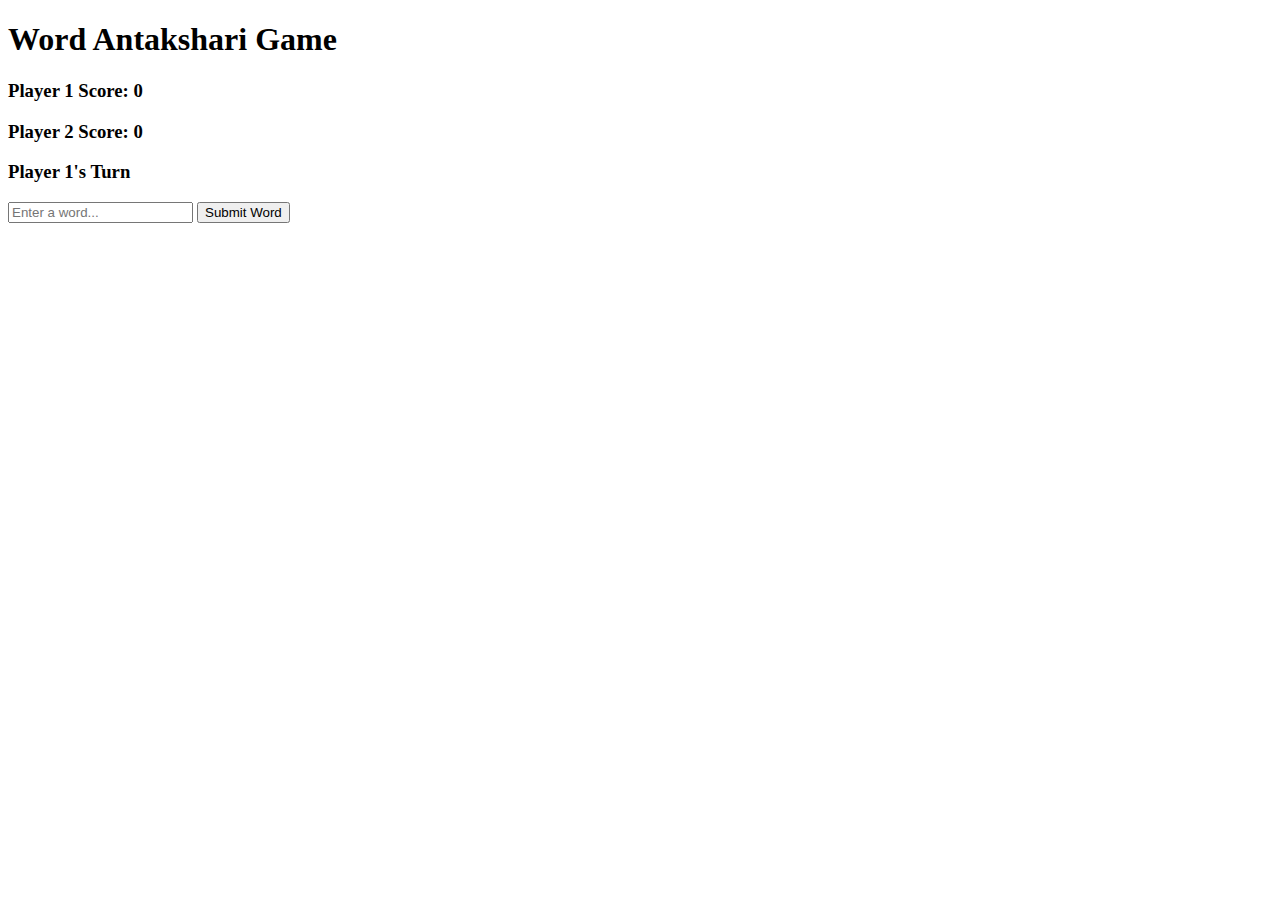
==== public/index.html @ d8b521cb "Create index.html" ====
<!DOCTYPE html>
<html lang="en">
<head>
    <meta charset="UTF-8">
    <meta name="viewport" content="width=device-width, initial-scale=1.0">
    <title>Word Antakshari Game</title>
    <link rel="stylesheet" href="style.css">
</head>
<body>
    <div class="container">
        <h1>Word Antakshari Game</h1>

        <div id="player-scores">
            <h3>Player 1 Score: <span id="player1-score">0</span></h3>
            <h3>Player 2 Score: <span id="player2-score">0</span></h3>
        </div>

        <h3 id="turn-indicator">Player 1's Turn</h3>

        <input type="text" id="word-input" placeholder="Enter a word...">
        <button onclick="playGame()">Submit Word</button>

        <div id="game-result"></div>
    </div>

    <script src="script.js"></script>
</body>
</html>
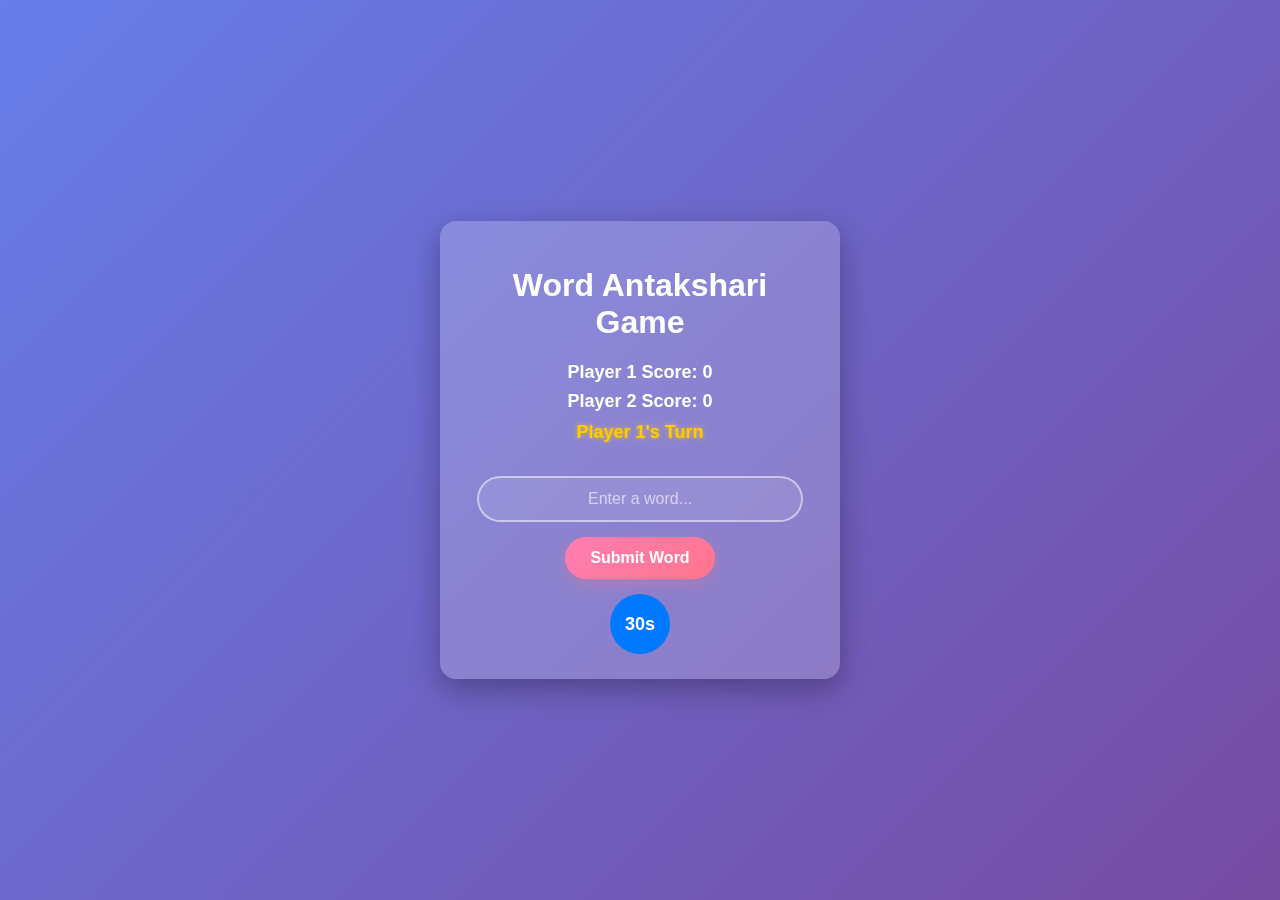
==== commit 135b16ff: "Update index.html" ====
--- a/public/index.html
+++ b/public/index.html
@@ -21,6 +21,13 @@
         <button onclick="playGame()">Submit Word</button>
 
         <div id="game-result"></div>
+
+        <!-- Timer Section -->
+        <div class="timer-container">
+            <div id="timer-circle">
+                <span id="timer-text">30s</span>
+            </div>
+        </div>
     </div>
 
     <script src="script.js"></script>
--- a/public/style.css
+++ b/public/style.css
@@ -0,0 +1,116 @@
+/* ✨ Fancy Background */
+body {
+    font-family: 'Poppins', Arial, sans-serif;
+    display: flex;
+    height: 100vh;
+    justify-content: center;
+    align-items: center;
+    background: linear-gradient(135deg, #667eea, #764ba2); /* Gradient Background */
+    margin: 0;
+}
+
+/* ✨ Glassmorphism Card */
+.container {
+    background: rgba(255, 255, 255, 0.2); /* Semi-transparent */
+    backdrop-filter: blur(10px);
+    -webkit-backdrop-filter: blur(10px);
+    padding: 25px;
+    border-radius: 16px;
+    box-shadow: 0 10px 30px rgba(0, 0, 0, 0.3);
+    text-align: center;
+    width: 350px;
+    color: #fff; /* White text for contrast */
+}
+
+/* ✨ Player Scores */
+#player-scores h3 {
+    margin: 8px 0;
+    font-size: 18px;
+    font-weight: 600;
+}
+
+/* ✨ Turn Indicator */
+#turn-indicator {
+    font-weight: bold;
+    color: #ffcc00;
+    font-size: 18px;
+    margin-top: 10px;
+    text-shadow: 0 0 5px rgba(255, 204, 0, 0.8);
+}
+
+/* ✨ Input Styling */
+#word-input {
+    width: 85%;
+    padding: 12px;
+    margin: 15px 0;
+    border-radius: 25px;
+    border: 2px solid rgba(255, 255, 255, 0.5);
+    background: rgba(255, 255, 255, 0.1);
+    color: #fff;
+    font-size: 16px;
+    text-align: center;
+    outline: none;
+    transition: 0.3s;
+}
+
+#word-input::placeholder {
+    color: rgba(255, 255, 255, 0.6);
+}
+
+#word-input:focus {
+    border-color: #ffcc00;
+    box-shadow: 0 0 10px rgba(255, 204, 0, 0.8);
+}
+
+/* ✨ Modern Button */
+button {
+    background: linear-gradient(135deg, #ff7eb3, #ff758c);
+    color: #fff;
+    border: none;
+    padding: 12px 25px;
+    cursor: pointer;
+    border-radius: 25px;
+    font-size: 16px;
+    font-weight: bold;
+    transition: 0.3s;
+    box-shadow: 0 5px 15px rgba(255, 118, 118, 0.3);
+}
+
+button:hover {
+    background: linear-gradient(135deg, #ff5f7e, #ff3f60);
+    box-shadow: 0 5px 20px rgba(255, 50, 50, 0.5);
+    transform: scale(1.05);
+}
+
+/* ✨ Game Result */
+#game-result {
+    margin-top: 15px;
+    font-weight: bold;
+    font-size: 18px;
+    color: #ffcc00;
+    text-shadow: 0 0 5px rgba(255, 204, 0, 0.8);
+}
+.timer-container {
+    display: flex;
+    justify-content: center;
+    align-items: center;
+    margin-top: 10px;
+}
+
+#timer-circle {
+    width: 60px;
+    height: 60px;
+    border-radius: 50%;
+    background: #0078ff;
+    display: flex;
+    justify-content: center;
+    align-items: center;
+    color: white;
+    font-size: 18px;
+    font-weight: bold;
+    transition: background 0.3s ease-in-out;
+}
+
+.critical {
+    background: red !important;
+}
